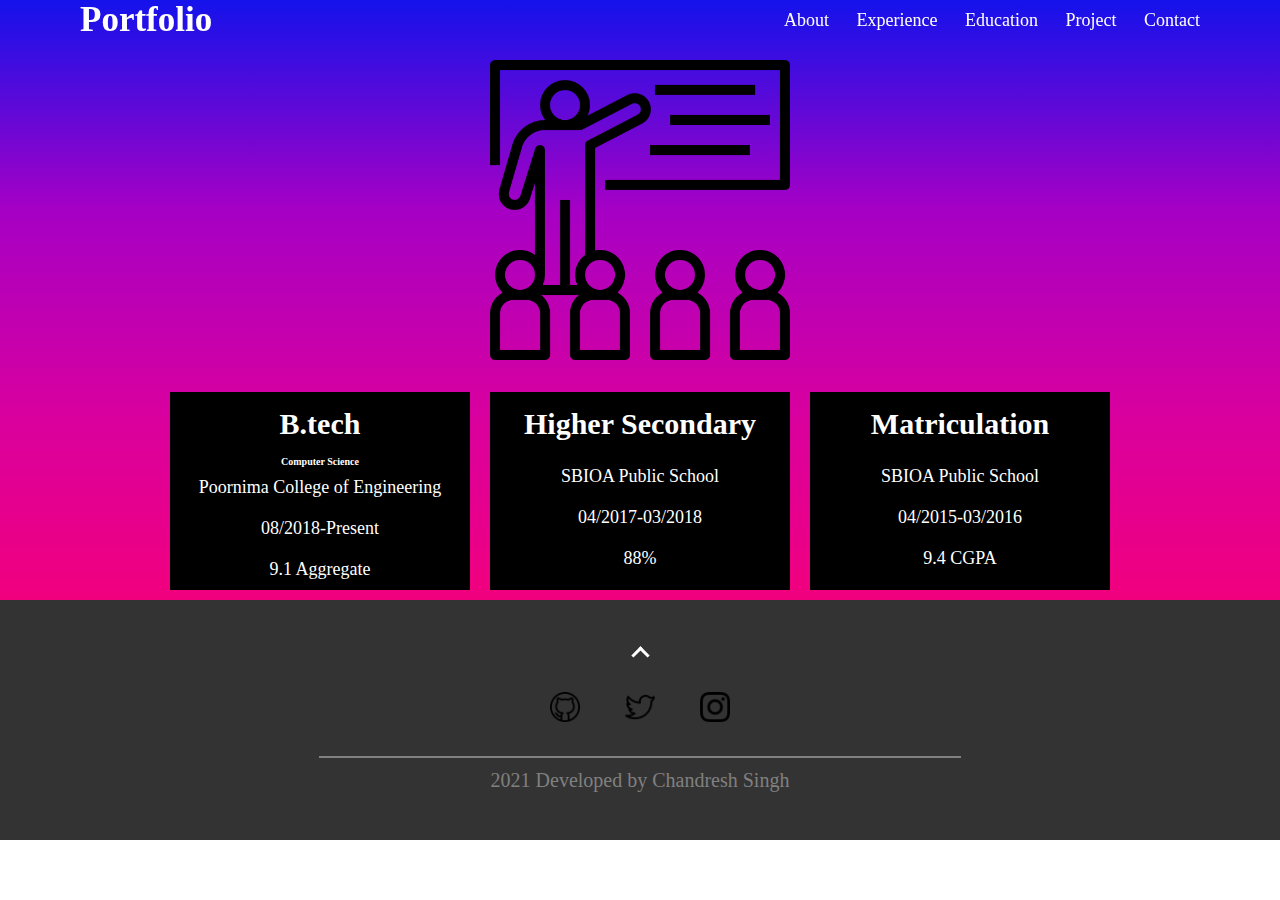
==== education.html @ 442537a2 "Update education.html" ====
<!DOCTYPE html>
<html lang="en">
    <head>
        <meta charset="UTF-8">
        <meta http-equiv="X-UA-Compatible" content="IE=edge">
        <meta name="viewport" content="width=device-width, initial-scale=1.0">
        <link rel="stylesheet" href="https://cdnjs.cloudflare.com/ajax/libs/font-awesome/4.7.0/css/font-awesome.min.css">
        <script src="https://ajax.googleapis.com/ajax/libs/jquery/3.5.1/jquery.min.js"></script>
        <link rel="icon" type="image/png" href="resources/icons/profile.jpg">
        <link rel="stylesheet" href="style.css">
        <script src="script.js" async></script>
        <title>Chandresh Singh</title>
      </head>
<body>
    <div class="container">
        <header>
            <!-- <img src="resources/wave.svg" alt=""> -->
            <nav>
              <div class="max-width">
                <div class="logo"><a href="">Portfolio</a></div>
                  <ul class="menu">
                    <li><a href="index.html">About</a></li>
                    <li><a href="">Experience</a></li>
                    <li><a href="education.html">Education</a></li>
                    <li><a href="">Project</a></li>
                    <li><a href="contact.html">Contact</a></li>
                  </ul>
                  <div class="menu-btn">
                    <i class="fa fa-bars"></i>
                  </div>
                </div>
              </div>
            </nav>
          </header>
          <main>

            <section class="education">
                <img src="resources/icons/education.png" alt="">
                
                <div class="education-container">
                    <div class="college edu">
                        <h3>B.tech</h3>
                        <h4>Computer Science</h4>
                        <p>Poornima College of Engineering</p>
                        <p>08/2018-Present</p>
                        <p>9.1 Aggregate</p>
                    </div>
            
                    <div class="higher edu">
                        <h3>Higher Secondary</h3>
                        <p>SBIOA Public School</p>
                        <p>04/2017-03/2018</p>
                        <p>88%</p>
                    </div>
            
                    <div class="metric edu">
                        <h3>Matriculation</h3>
                        <p>SBIOA Public School</p>
                        <p>04/2015-03/2016</p>
                        <p>9.4 CGPA</p>
                    </div>
                </div>
              </section>

            <!-- <section class="address">
                <div class="address-text">
                    <h3>Address</h3>
                    <p>Jaipur, Rajasthan</p>
                    <h3>Phone Number</h3>
                    <p>+91 9571215827</p> 
                </div>
                <div class="address-image">
                    <img src="resources/icons/address.png" alt="">
                </div>
            </section> -->

        </main>
        <footer>
            <div class="outer">
              <p><i class="arrow up"></i></p>
              <div class="footer-icons">
                <a href=""><img src="resources/icons/github.png" alt=""></a>
                <a href=""><img src="resources/icons/linkedin.png" alt=""></a>
                <a href=""><img src="resources/icons/twitter.png" alt=""></a>
                <a href=""><img src="resources/icons/email.png" alt=""></a>
                <a href=""><img src="resources/icons/instagram.png" alt=""></a>
              </div>
              <h1></h1>
              <h5>2021 Developed by Chandresh Singh</h5>
            </div>
          </footer>
    </div>
</body>
</html>
---- style.css ----
* {
  margin: 0% 0%;
  padding: 0% 0%;
}

html {
  font-size: 10px;
}

body {
  background-image: linear-gradient(to top, #ff005b, #f50079, #da009d, #a600c5, #1412eb);
  background-position: center;
  background-repeat: no-repeat;
  background-size: cover;
  color: white;
  text-align: center;
}

header {
  position: fixed;
  width: 100%;
  z-index: 500;
}

header .logo a{
  text-decoration: none;
  color: #fff;
  font-size: 35px;
  font-weight: 600;
}

.max-width {
  max-width: 1300px;
  padding: 0 80px;
  margin: auto;
}
nav .max-width {
  display: flex;
  align-items: center;
  justify-content: space-between;
}

nav .menu li {
  list-style-type: none;
  display: inline-block;
}

nav .menu li a{
  color: #fff;
  font-size: 18px;
  font-weight: 500;
  margin-left: 25px;
  text-decoration: none;
  transition-duration: 0.4s;
}

nav .menu li a:hover {
  color: red;
}

.menu-btn {
  display: none;
  color: #fff;
  cursor: pointer;
  font-size: 23px;
}

h2 {
  font-size: 5rem;
}

/* nav bar end */

#profile {
  background-image: url("resources/science-technology.png");
  background-position: center;
  background-repeat: no-repeat;
  background-size: cover;
  display: flex;
  flex-direction: row;
  align-content: center;
  justify-content: center;
  align-items: center;
}

.photo img {
  width: 40rem;
  height: auto;
  margin: 5%;
  border-radius: 2%;
}

.message {
  font-size: 5rem;
  margin: 5%;
  text-align: center;
}

#about p {
  padding: 10% 5%;
  font-size: 2rem;
}

#stack {
  /* background-image: url("resources/technology-sense.png");
  background-position: center;
  background-repeat: no-repeat;
  background-size: cover; */
  display: flex;
  flex-direction: row;
  align-content: center;
  justify-content: space-around;
  flex-wrap: nowrap;
  align-items: center;
}

.stack-icon {
  height: auto;
}

.technologies {
  display: grid;
  grid-template: 1fr 1fr / 1fr 1fr 1fr;
  gap: 10px 20px;
  justify-items: center;
  align-content: center;
}

.technologies img {
  height: 100px;
  width: auto;
}

footer {
  height: 240px;
  /* position: relative; */
  background-color: #333333;
  text-align: center;
  line-height: 15px;
  color: #fff;
  display: block;
}

footer p {
  font-size: 4.5rem;
  font-weight: 800;
  padding: 4rem 0rem 0rem 0rem;
}

footer h5 {
  font-size: 2rem;
  font-weight: 100;
  padding: 1.5rem;
  color: #808080;
}

footer h1 {
  width: 50%;
  margin: 0% auto;
  border: 0.5px solid #808080;
}

footer .footer-icons{
  padding: 2rem;
}

footer .footer-icons a{
  padding: 0% 0%;
  margin: 0% 0%;
  float: none;
}

footer .footer-icons img{
  width: 3rem;
  padding: 1rem;
}

.arrow {
  border: solid white;
  border-width: 0 3px 3px 0;
  display: inline-block;
  padding: 5px;
}
.up {
  transform: rotate(-135deg);
  -webkit-transform: rotate(-135deg);
}


/* Contact Page */
.contact-main {
  display: flex;
  flex-direction: row;
  justify-content: space-evenly;
  align-items: center;
}

.contact-image img {
  width: 40rem;
}

.contact-icons a {
  float: none;
  padding: 0rem 0rem;
}

.contact-icons img {
  width: 3rem;
  padding: 1rem 1.5rem;
  transition-duration: 0.2s;
}

.contact-icons img:hover {
  width: 3.5rem;
  /* background-color: blue; */
  /* border-radius: 50%; */
  /* padding: 0rem 0rem;
  margin: 1rem 1.5rem; */
}

.contact-text p {
  font-size: 2rem;
}

.contact-aboutme {
  padding: 0rem 2rem;
  max-width: 500px;
}

.address {
  display: flex;
  flex-direction: row;
  align-items: center;
  justify-content: space-evenly;

}

.address-text h3{
  font-size: 3rem;
}

.address-text p{
  font-size: 1.8rem;
}

.address img {
  width: 25rem;
}

.btn {
  background-color: transparent;
  color: white;
  border: 1px solid #fff;
  transition-duration: 0.4s;
  padding: 1rem;
  font-family: "Google Sans Regular";
}

.btn:hover {
  background-color: #000;
  color: white;
}




/* Education Page */
.education {
  top: 6rem;
  margin-bottom: 4rem;
  position: relative;
  display: column;
  justify-content: space-around;
  align-items: center;
}

.edu {
  background-color: #000;
  width: 30rem;
  margin: 1rem;
}

.education-container {
  display: flex;
  flex-direction: row;
  justify-content: center;
  padding: 2rem;
}

.education img {
  width: 30rem;
}

.education h3{
  padding: 1.5rem;
  font-size: 3rem;
}

.education p{
  padding: 1rem;
  font-size: 1.8rem;
}



/* Responsive Media Query */

@media only screen and (max-width: 750px) {

   .max-width {
     padding: 0px 50px;
   }

   .menu-btn {
    display: block;
    z-index: 900;
  }

   nav .menu {
    position: fixed;
    background: #808080;
    text-align: center;
    height: 50vh;
    width: 100%;
    padding-top: 50px;
    left: 0;
    top: -100%;
    transition: all 0.3s ease;
   }

   nav .menu.active {
     top: 0;
   }

   nav .menu li {
     display: block;
   } 

   nav .menu li a{
    display: inline-block;
    margin: 20px 0;
    font-size: 25px;
  } 

  #profile {
    display: flex;
    flex-direction: column;
    align-content: center;
    justify-content: center;
    align-items: center;
  }
  
  .photo img {
    width: 30rem;
    height: auto;
    margin: 5%;
  }

  .message p {
    font-size: 4rem;
  }

  .stack-icon {
    display: none;
  }
 
  
  .education-container {
    flex-direction: column;
    align-items: center;
  }

  .edu {
    width: 80%;
  }

  .education h3 {
    padding: 1rem 0;
    font-size: 2.5rem;
  }
  .education p {
    padding: 1rem 0;
    font-size: 2rem;
  }

}

@media only screen and (max-width: 350px) {
  
  .education img {
    width: 200px;
  }

  .education-container {
    flex-direction: column;
    align-items: center;
  }

  .edu {
    width: 90%;
  }

  .education h3 {
    padding: 1rem 0;
    font-size: 2rem;
  }
  .education p {
    padding: 1rem 0;
    font-size: 1/5rem;
  }
}
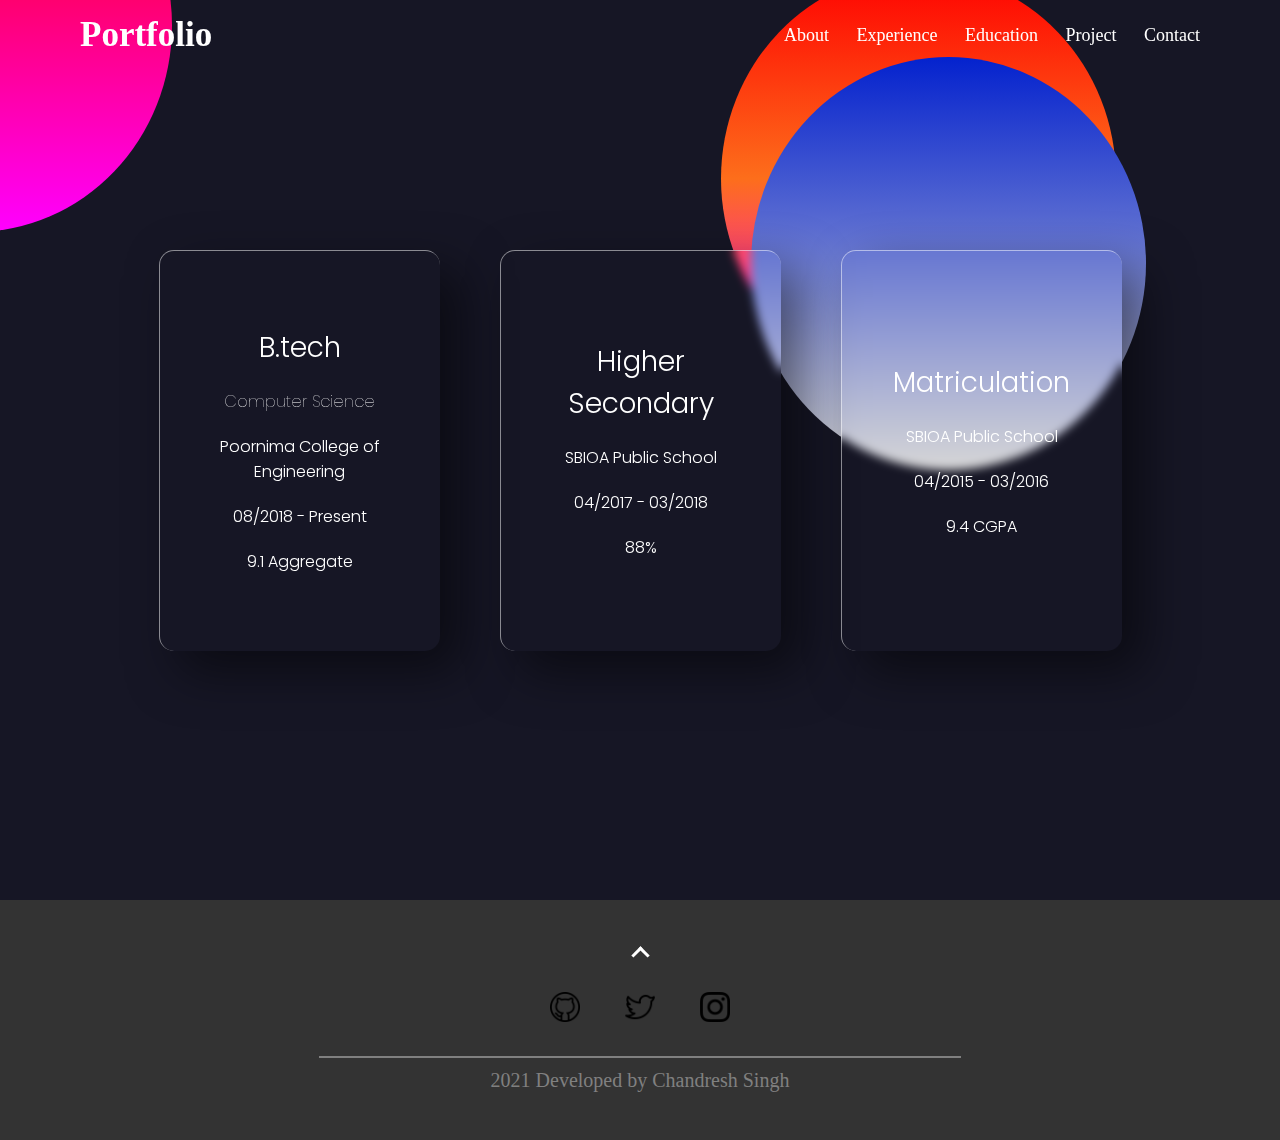
==== commit 66762bea: "Commit via git" ====
--- a/education.html
+++ b/education.html
@@ -8,21 +8,24 @@
         <script src="https://ajax.googleapis.com/ajax/libs/jquery/3.5.1/jquery.min.js"></script>
         <link rel="icon" type="image/png" href="resources/icons/profile.jpg">
         <link rel="stylesheet" href="style.css">
+        <script src="https://ajax.googleapis.com/ajax/libs/jquery/3.5.1/jquery.min.js"></script>
+        <script src="test.js" async></script>
         <script src="script.js" async></script>
+        <script type="text/javascript" src="vanilla-tilt.js"></script>
         <title>Chandresh Singh</title>
       </head>
 <body>
     <div class="container">
         <header>
             <!-- <img src="resources/wave.svg" alt=""> -->
-            <nav>
+            <nav class="navbar">
               <div class="max-width">
                 <div class="logo"><a href="">Portfolio</a></div>
                   <ul class="menu">
                     <li><a href="index.html">About</a></li>
-                    <li><a href="">Experience</a></li>
+                    <li><a href="experience.html">Experience</a></li>
                     <li><a href="education.html">Education</a></li>
-                    <li><a href="">Project</a></li>
+                    <li><a href="project.html">Project</a></li>
                     <li><a href="contact.html">Contact</a></li>
                   </ul>
                   <div class="menu-btn">
@@ -35,31 +38,42 @@
           <main>
 
             <section class="education">
-                <img src="resources/icons/education.png" alt="">
-                
-                <div class="education-container">
-                    <div class="college edu">
-                        <h3>B.tech</h3>
-                        <h4>Computer Science</h4>
-                        <p>Poornima College of Engineering</p>
-                        <p>08/2018-Present</p>
-                        <p>9.1 Aggregate</p>
-                    </div>
-            
-                    <div class="higher edu">
-                        <h3>Higher Secondary</h3>
-                        <p>SBIOA Public School</p>
-                        <p>04/2017-03/2018</p>
-                        <p>88%</p>
-                    </div>
-            
-                    <div class="metric edu">
-                        <h3>Matriculation</h3>
-                        <p>SBIOA Public School</p>
-                        <p>04/2015-03/2016</p>
-                        <p>9.4 CGPA</p>
-                    </div>
-                </div>
+              <div class="ell-1 ell"></div>
+              <div class="ell-2 ell"></div>
+              <div class="ell-3 ell"></div>
+              <div class="cards-container">
+                  <div class="card">
+                      <div class="context">
+                          <!-- <h1>01</h1> -->
+                          <h3> B.tech</h3>
+                          <h4>  Computer Science</h4>
+                          <p> Poornima College of Engineering</p>
+                          <p> 08/2018 - Present</p>
+                          <p> 9.1 Aggregate</p>
+                      </div>
+                  </div>
+          
+                  <div class="card">
+                      <div class="context">
+                          <!-- <h1>02</h1> -->
+                          <h3>Higher Secondary</h3>
+                          <p>SBIOA Public School</p>
+                          <p>04/2017 - 03/2018</p>
+                          <p>88%</p>
+                      </div>
+                  </div>
+          
+                  <div class="card">
+                      <div class="context">
+                          <!-- <h1>03</h1> -->
+                          <h3>Matriculation</h3>
+                          <p>SBIOA Public School</p>
+                          <p>04/2015 - 03/2016</p>
+                          <p>9.4 CGPA</p>
+                      </div>
+                  </div>
+          
+              </div>
               </section>
 
             <!-- <section class="address">
@@ -91,4 +105,4 @@
           </footer>
     </div>
 </body>
-</html>
+</html>--- a/style.css
+++ b/style.css
@@ -1,4 +1,6 @@
-* {
+@import url('https://fonts.googleapis.com/css?family=Poppins:200,300,400,500,600,700,800,900&display=swap');
+
+*{
   margin: 0% 0%;
   padding: 0% 0%;
 }
@@ -34,6 +36,15 @@
   padding: 0 80px;
   margin: auto;
 }
+
+.navbar {
+  padding: 1.5rem 0;
+}
+
+.navbar.sticky {
+  background-color: #000;
+}
+
 nav .max-width {
   display: flex;
   align-items: center;
@@ -81,6 +92,7 @@
   align-content: center;
   justify-content: center;
   align-items: center;
+  height: 100vh;
 }
 
 .photo img {
@@ -96,8 +108,12 @@
   text-align: center;
 }
 
+#about h2 {
+  padding: 5% 0;
+}
+
 #about p {
-  padding: 10% 5%;
+  padding: 0 20%;
   font-size: 2rem;
 }
 
@@ -114,6 +130,10 @@
   align-items: center;
 }
 
+#tech h2 {
+  padding: 5% 0;
+}
+
 .stack-icon {
   height: auto;
 }
@@ -139,6 +159,7 @@
   line-height: 15px;
   color: #fff;
   display: block;
+  z-index: 500;
 }
 
 footer p {
@@ -184,6 +205,259 @@
 .up {
   transform: rotate(-135deg);
   -webkit-transform: rotate(-135deg);
+}
+
+.down {
+  transform: rotate(45deg);
+  -webkit-transform: rotate(45deg);
+}
+
+.fa-arrow-down{
+  transform: rotate(0deg);
+  transition: transform 0.3s linear;
+}
+
+.fa-arrow-down.open{
+  transform: rotate(180deg);
+  transition: transform 0.2s linear;
+}
+
+/* Experience */
+
+.work {
+  padding-top: 50px;
+  min-height: 100vh;
+  display: flex;
+  align-items: center;
+  justify-content: center;
+  flex-direction: column;
+ }
+
+ .work img {
+   opacity: 1;
+   padding: 3rem;
+ }
+
+ .work h1 {
+   color: #fff;
+   padding: 10px 0;
+   text-align: center;
+ }
+
+ .timeline {
+   width: 85%;
+   position: relative;
+ }
+
+ .timeline img {
+   width: 100px;
+ }
+
+ .content {
+  background: #000;
+  margin: 20px 0;
+  padding: 20px;
+  position: relative;
+  border-radius: 5px;
+  color: #fff;
+  box-sizing: border-box;
+ }
+
+ .content h2 {
+   font-family: Georgia, 'Times New Roman', Times, serif;
+   text-transform: uppercase;
+   letter-spacing: 0px;
+   font-size: 3.5rem;
+ }
+
+ .content p {
+  font-size: 1.8rem;
+   line-height: 1.4;
+   margin: 10px 0;
+ }
+
+ .prop img{
+  padding: 10%;
+ }
+
+ .content .time {
+  position: absolute;
+  bottom: -3px;
+  right: 10px;
+  opacity: 0.5;
+ }
+
+@media only screen and (min-width: 700px) {
+  .content {
+    width: 50%;
+  }
+
+  .content h2{
+    font-size: x-large;
+    font-family:'Lucida Sans', 'Lucida Sans Regular', 'Lucida Grande', 'Lucida Sans Unicode', Geneva, Verdana, sans-serif;
+    letter-spacing: 1px;
+  }
+
+  .prop {
+    display: flex;
+    flex-direction: row;
+    justify-content: center;
+    align-items: center;
+    align-content: center;
+  }
+
+  .content:nth-child(odd) {
+    float: left;
+    clear: both;
+    transform: translate(-35px);
+  }
+
+  .content:nth-child(even) {
+    float: right;
+    clear: both;
+    transform: translate(35px);
+  }
+
+  .timeline::before {
+    content: "";
+    width: 1px;
+    height: 100%;
+    background: #fff;
+    position: absolute;
+    top: 0;
+    left: 50%;
+    transform: translate(-50%);
+  }
+
+  .content::before {
+    content: "";
+    width: 16px;
+    height: 16px;
+    background: whitesmoke;
+    position: absolute;
+    top: 50%;
+    right: -51px;
+    border-radius: 50%;
+    cursor: pointer;
+    transform: translate(-50%);
+  }
+
+  .content:nth-child(even)::before {
+    left: -35px;
+  }
+
+  .content:hover::before {
+    background: #000;
+  }
+
+  .content::after {
+    content: "";
+    width: 20px;
+    height: 20px;
+    background: #000;
+    position: absolute;
+    top: 50%;
+    right: -13px;
+    transform: translate(-50%) rotate(45deg);
+  }
+
+  .content:nth-child(even)::after {
+    left: 6px;
+  }
+
+}
+
+@media only screen and (max-width: 520px) {
+
+  .content {
+    width: 80%;
+    float: left;
+    left: 72px;
+  }
+
+  .content h2{
+    font-size: large;
+    font-family:'Lucida Sans', 'Lucida Sans Regular', 'Lucida Grande', 'Lucida Sans Unicode', Geneva, Verdana, sans-serif;
+    letter-spacing: 1px;
+  }
+
+  .content p {
+    line-height: 1.5;
+  }
+
+  .content img {
+    width: 80%;
+    border-radius: 32px;
+  }
+
+  .prop {
+    display: flex;
+    flex-direction: column;
+    flex-wrap: wrap;
+    justify-content: center;
+    align-items: center;
+    align-content: center;
+  }
+
+  .timeline::before {
+    content: "";
+    width: 2px;
+    height: 100%;
+    background: #fff;
+    position: absolute;
+    top: 0;
+    left:4%;
+    transform: translate(-50%);
+  }
+
+  .content::before {
+    content: "";
+    width: 16px;
+    height: 16px;
+    background: whitesmoke;
+    position: absolute;
+    top: 50%;
+    right: -51px;
+    border-radius: 50%;
+    cursor: pointer;
+    transform: translate(-50%);
+  }
+
+  .content:nth-child(odd)::before {
+    left: -58px;
+  }
+
+  .content:nth-child(even)::before {
+    left: -58px;
+  }
+
+  .content:hover::before {
+    background: #000;
+  }
+
+  .content::after {
+    content: "";
+    width: 20px;
+    height: 20px;
+    background: #000;
+    position: absolute;
+    top: 50%;
+    right: -13px;
+    transform: translate(-50%) rotate(45deg);
+  }
+
+  .content:nth-child(even)::after {
+    left: 6px;
+  }
+
+  .content:nth-child(odd)::after {
+    left: 6px;
+  }
+
+}
+
+::-webkit-scrollbar {
+  display: none;
 }
 
 
@@ -265,47 +539,232 @@
 
 
 /* Education Page */
-.education {
-  top: 6rem;
-  margin-bottom: 4rem;
+footer {
+    position: relative;
+}
+
+.ell-1 {
+    position: absolute;
+    width: 395px;
+    height: 413px;
+    left: 0px;
+    top: 0px;
+    background: linear-gradient(#f00, #f0f);
+    border-radius: 50%;
+    z-index: 0;
+  }
+  
+  .ell-2 {
+    position: absolute;
+    overflow: hidden;
+    width: 395px;
+    height: 413px;
+    top: 0px;
+    left: 0px;
+    background: linear-gradient(#f00,#fd6e1b , #f0f);
+    border-radius: 50%;
+    z-index: 0;
+  }
+  
+  .ell-3 {
+    position: absolute;
+    width: 395px;
+    height: 413px;
+    left: 0px;
+    top: 0px;
+    background: linear-gradient(#0422ce, rgb(214, 214, 214));
+    border-radius: 50%;
+    z-index: 0;
+  }
+
+  .education {
+    background-color: #161625;
+    box-sizing: border-box;
+    display: flex;
+    justify-content: center;
+    align-items: center;
+    font-family: 'Poppins', sans-serif;
+    min-height: 100vh;
+  }
+  
+  .cards-container {
+    position: relative;
+    display: flex;
+    justify-content: center;
+    align-items: center;
+    max-width: 1200px;
+    flex-wrap: wrap;
+    z-index: 1;
+  }
+  
+  .cards-container .card {
+    position: relative;
+    width: 280px;
+    height: 400px;
+    margin: 30px;
+    box-shadow: 20px 20px 50px rgba(0, 0, 0, 0.5);
+    border-radius: 15px;
+    overflow: hidden;
+    display: flex;
+    justify-content: center;
+    align-items: center;
+    border-top: 1px solid rgba(255, 255, 255, 0.5);
+    border-left: 1px solid rgba(255, 255, 255, 0.5);
+    backdrop-filter: blur(5px);
+  }
+  
+  .cards-container .card .context {
+    padding: 20px;
+    text-align: center;
+    transition: 0.5s;
+  }
+  
+  .cards-container .card .context h1 {
+    position: absolute;
+    top: -80px;
+    right: 30px;
+    font-size: 8rem;
+    color: rgba(255, 255, 255, 0.05);
+    cursor: none;
+  }
+  
+  .cards-container .card .context h3 {
+    margin: 20px;
+    padding: 0;
+    font-size: 2.8rem;
+    color: white;
+    font-weight: 300;
+    z-index: 1;
+  }
+  
+  .cards-container .card .context h4 {
+    font-size: 1.6rem;
+    margin: 20px;
+    font-weight: 100;
+    color: white;
+    z-index: 1;
+  }
+  
+  .cards-container .card .context p {
+      padding: 0;
+    font-size: 1.6rem;
+    margin: 20px;
+    color: white;
+    font-weight: 300;
+  }
+
+
+/* project page */
+
+footer {
   position: relative;
-  display: column;
-  justify-content: space-around;
+}
+
+.project-main img {
+  position: relative;
+  margin: 5rem;
+  margin-top: 7rem;
+  z-index: 200;
+}
+
+.projects {
+  display: flex;
+  flex-wrap: wrap;
+  align-items: stretch;
+  justify-content: space-evenly;
+  padding: 4%;
+}
+
+.project-container {
+  background-color:rgba(255, 255, 255, 0.2);
+  margin: 2rem;
+  padding: 1rem;
+  max-width: 300px;
+  border-radius: 8px;
+  display: flex;
+  flex-direction: column;
+  flex-wrap: wrap;
+  align-content: center;
+  justify-content: space-between;
   align-items: center;
-}
-
-.edu {
+  box-shadow: 20px 20px 50px rgba(0, 0, 0, 0.5);
+  overflow: hidden;
+  border-top: 1px solid rgba(255, 255, 255, 0.5);
+  border-left: 1px solid rgba(255, 255, 255, 0.5);
+  backdrop-filter: blur(5px);
+  z-index: 1;
+}
+
+.project-btn {
+  border: none;
+  color: white;
   background-color: #000;
-  width: 30rem;
-  margin: 1rem;
-}
-
-.education-container {
-  display: flex;
-  flex-direction: row;
-  justify-content: center;
+  padding: 15px 32px;
+  text-align: center;
+  text-decoration: none;
+  display: inline-block;
+  font-size: 16px;
+  border-radius: 10px;
+  cursor: pointer;
+}
+
+.project-container img  {
+  padding: 10px;
+  margin: 0;
+  width: 90%;
+  height: auto;
+}
+
+#btn-1 , #btn-2, #btn-3{
+  display: none;
+}
+
+.project-container h3 {
+  font-size: 2.5rem;
+  font-family: 'Segoe UI', Tahoma, Geneva, Verdana, sans-serif;
+}
+
+.project-container h2 {
+  font-size: 1.5rem;
+  font-weight: 100;
+  font-family: cursive;
+}
+
+#arrow-icon {
+  font-size: large;
+}
+
+.project-container p {
+  font-family:'Segoe UI', Tahoma, Geneva, Verdana, sans-serif;
+  font-size: 2rem;
   padding: 2rem;
-}
-
-.education img {
-  width: 30rem;
-}
-
-.education h3{
-  padding: 1.5rem;
-  font-size: 3rem;
-}
-
-.education p{
-  padding: 1rem;
-  font-size: 1.8rem;
-}
-
+  letter-spacing: 1px;
+  line-height: 1.5;
+}
+
+.project-container video {
+  padding: 10px;
+  margin: 0;
+  width: 90%;
+  height: auto;
+}
 
 
 /* Responsive Media Query */
 
-@media only screen and (max-width: 750px) {
+
+/* For Desktops Large Screens */
+
+
+@media only screen and (max-width: 1200px) {
+  
+}
+
+
+/* For Small Screens Laptops */
+
+
+@media only screen and (max-width: 1024px) {
 
    .max-width {
      padding: 0px 50px;
@@ -363,8 +822,25 @@
   .stack-icon {
     display: none;
   }
- 
-  
+
+  /* contact */
+
+  .contact-image img {
+    width: 25rem;
+  }
+
+  .contact-main {
+    flex-direction: column;
+}
+
+  .address {
+    display: flex;
+    flex-direction: row;
+    margin: 5rem;
+  }
+
+  /* education */
+
   .education-container {
     flex-direction: column;
     align-items: center;
@@ -385,27 +861,234 @@
 
 }
 
-@media only screen and (max-width: 350px) {
-  
-  .education img {
-    width: 200px;
-  }
-
-  .education-container {
+
+
+/* For Tablets */
+
+
+@media only screen and (max-width: 780px) {
+
+}
+
+
+
+/* Mobile Screen */
+
+
+@media only screen and (max-width: 480px) {
+  
+  nav .max-width {
+    display: flex;
+    justify-content: space-between;
+    align-content: center;
+    align-items: center;
+    padding: 0;
+    margin: 4px 15px;
+  }
+
+  .technologies {
+  display: grid;
+  grid-template: 1fr 1fr / 1fr 1fr;
+  margin-top: 15px;
+  margin-bottom: 15px;
+  justify-items:center;
+  align-content: space-between;
+  }
+
+  #profile {
+  display: flex;
+  flex-direction: column;
+  align-content: center;
+  justify-content: center;
+  align-items: center;
+  }
+
+  .photo img {
+    width: 25rem;
+    padding-top: 3rem;
+    height: auto;
+    padding-bottom: 0;
+    margin-bottom: 0;
+  }
+
+  .message p {
+    font-size: 3.7rem;
+    margin-bottom: 6rem;
+  }
+
+  #about p {
+    line-height: 1.3;
+    letter-spacing: 0.6px;
+  }
+
+  .stack-icon {
+    display: none;
+  }
+
+  /* contact */
+
+  .contact-icons img {
+    width: 3.5rem;
+    padding: 1rem 0.7rem;
+    margin: 2%;
+    transition-duration: 0.2s;
+  }
+
+  .btn {
+    margin: 1rem;
+    font-size: large;
+  }
+
+  .contact-text p {
+    font-size: 2rem;
+    line-height: 1.4;
+    letter-spacing: 0.6px;
+  }
+
+  .address {
+  display: flex;
+  flex-direction: column;
+  margin: 5rem 0;
+  }
+
+  .address img {
+    padding: 20px 0;
+    width: 15rem;
+  }
+
+   /* education */
+
+
+   .education img {
+    width: 250px;
+   }
+
+   .education-container {
     flex-direction: column;
     align-items: center;
   }
 
   .edu {
-    width: 90%;
+    width: 80%;
   }
 
   .education h3 {
     padding: 1rem 0;
-    font-size: 2rem;
-  }
+    font-size: 2.5rem;
+  }
+
   .education p {
     padding: 1rem 0;
-    font-size: 1/5rem;
-  }
-}
+    font-size: 2rem;
+  }
+
+
+  /* project */
+
+  .project-main img {
+    width: 28rem;
+    margin: 5rem;
+  }
+
+  .projects {
+    display: flex;
+    flex-direction: column;
+    justify-items: center;
+    align-items: center;
+  }
+  
+  .project-container {
+    border-radius: 8px;
+    width: 320px;
+  }
+
+  .project-container img  {
+    padding: 10px;
+    margin: 0;
+    width: 90%;
+    height: auto;
+  }
+  
+  .project-container h3 {
+    font-size: 2.5rem;
+  }
+  
+  .project-container h2 {
+    font-size: 2rem;
+    font-weight: 100;
+  }
+  
+  .project-container p {
+    font-family: 'Roboto';
+    font-size: 2rem;
+    padding: 2rem;
+    letter-spacing: 1px;
+    line-height: 1.5;
+  }
+
+  .project-container .fa-arrow-down {
+    display: inline-block;
+    margin: 1.5rem;
+    padding: 0.2rem;
+  }
+
+  #btn-1 , #btn-2, #btn-3{
+    display: block;
+  }
+
+  .project-container .p-content1, .p-content2, .p-content3{
+    display: none;
+  }
+
+  .project-container .p-content1.active{
+    display: block;
+  }
+
+  .project-container .p-content2.active{
+    display: block;
+  }
+
+  .project-container .p-content3.active{
+    display: block;
+  }
+
+  /* experience */
+  .work img {
+    width: 80%;
+    margin: 5rem
+  }
+
+  .content img {
+    width: 80%;
+    border-radius: 32px;
+    margin: 0;
+  }
+
+
+
+  /* footer */
+
+  footer {
+    height: 200px;
+    /* position: relative; */
+    background-color: #333333;
+    text-align: center;
+    line-height: 15px;
+    color: #fff;
+    display: block;
+  }
+
+  footer .footer-icons img {
+    width: 3rem;
+    padding: 1rem;
+  }
+
+  footer h5 {
+    font-size: 14px;
+  }
+
+  footer p {
+    padding: 1rem;
+  }
+
+}